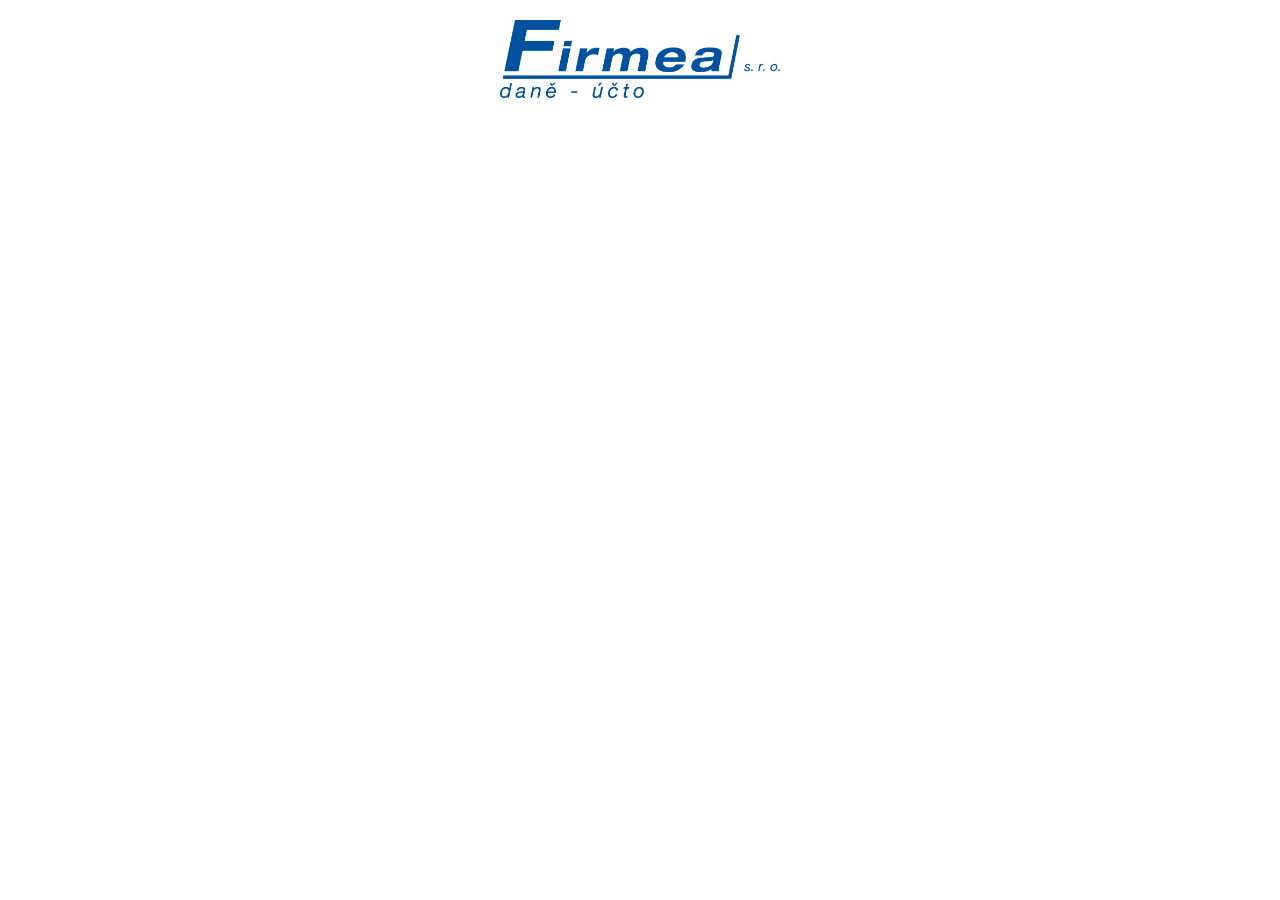
==== index.html @ 1290fe2a "new site logo" ====
<!DOCTYPE html>
<html lang="cs" dir="ltr">
<head>
  <meta charset="utf-8">
  <meta http-equiv="X-UA-Compatible" content="IE=edge">
  <meta name="viewport" content="width=device-width, initial-scale=1">
  <title>Firmea s.r.o.</title>
  <meta name="format-detection" content="telephone=no">
  <link rel="stylesheet" href="normalize.css">
  <link rel="stylesheet" href="main.css">
</head>
<body>
  <img class="site-logo" src="firmea-logo.jpg" alt="Firmea s.r.o.">
</body>
</html>
---- main.css ----
body {

}

.site-logo {
  display: block;
  width: 280px;
  height: auto;
  margin: 20px auto;
}
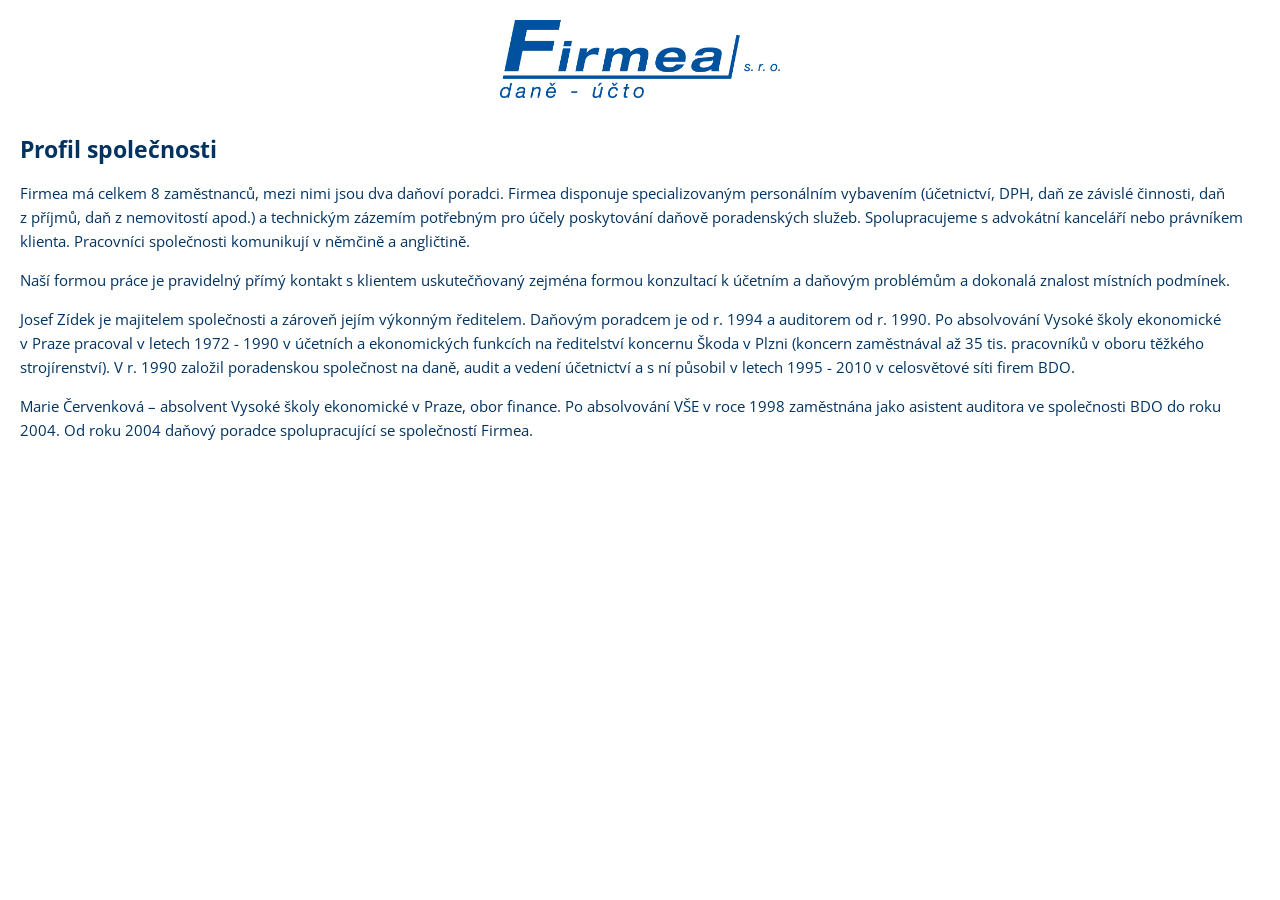
==== commit 76800220: "open sans font" ====
--- a/index.html
+++ b/index.html
@@ -6,10 +6,21 @@
   <meta name="viewport" content="width=device-width, initial-scale=1">
   <title>Firmea s.r.o.</title>
   <meta name="format-detection" content="telephone=no">
+  <link id="theme-font-css" media="all" type="text/css" href="http://fonts.googleapis.com/css?family=Open+Sans:300,300italic,600,600italic&subset=latin,latin-ext" rel="stylesheet">
   <link rel="stylesheet" href="normalize.css">
   <link rel="stylesheet" href="main.css">
 </head>
 <body>
   <img class="site-logo" src="firmea-logo.jpg" alt="Firmea s.r.o.">
+  <section class="content">
+    <h2>Profil společnosti</h2>
+    <p>Firmea má celkem 8 zaměstnanců, mezi nimi jsou dva daňoví poradci. Firmea disponuje specializovaným personálním vybavením (účetnictví, DPH, daň ze závislé činnosti, daň z příjmů, daň z nemovitostí apod.) a technickým zázemím potřebným pro účely poskytování daňově poradenských služeb. Spolupracujeme s advokátní kanceláří nebo právníkem klienta. Pracovníci společnosti komunikují v němčině a angličtině.</p>
+
+    <p>Naší formou práce je pravidelný přímý kontakt s klientem uskutečňovaný zejména formou konzultací k účetním a daňovým problémům a dokonalá znalost místních podmínek.</p> 
+
+    <p>Josef Zídek je majitelem společnosti a zároveň jejím výkonným ředitelem.  Daňovým poradcem je od r. 1994 a auditorem od r. 1990. Po absolvování Vysoké školy ekonomické v Praze pracoval v letech  1972 - 1990 v účetních a ekonomických funkcích na ředitelství koncernu Škoda v Plzni (koncern zaměstnával až 35 tis. pracovníků v oboru těžkého strojírenství). V r. 1990 založil poradenskou společnost na daně, audit a vedení účetnictví a s ní působil v letech 1995 - 2010 v celosvětové síti firem BDO.</p>
+
+    <p>Marie Červenková – absolvent Vysoké školy ekonomické v Praze, obor finance. Po absolvování VŠE v roce 1998 zaměstnána jako asistent auditora ve společnosti BDO do roku 2004. Od roku 2004 daňový poradce spolupracující se společností Firmea.</p>
+  </section>
 </body>
 </html>
--- a/main.css
+++ b/main.css
@@ -1,5 +1,10 @@
+html {
+  font: 15px/24px "Open Sans",Helvetica Neue,Helvetica,Arial,sans-serif;
+}
+
 body {
-
+  #color: #00529e;
+  color: #003361;
 }
 
 .site-logo {
@@ -7,4 +12,8 @@
   width: 280px;
   height: auto;
   margin: 20px auto;
+}
+
+.content {
+  margin: 40px 20px;
 }
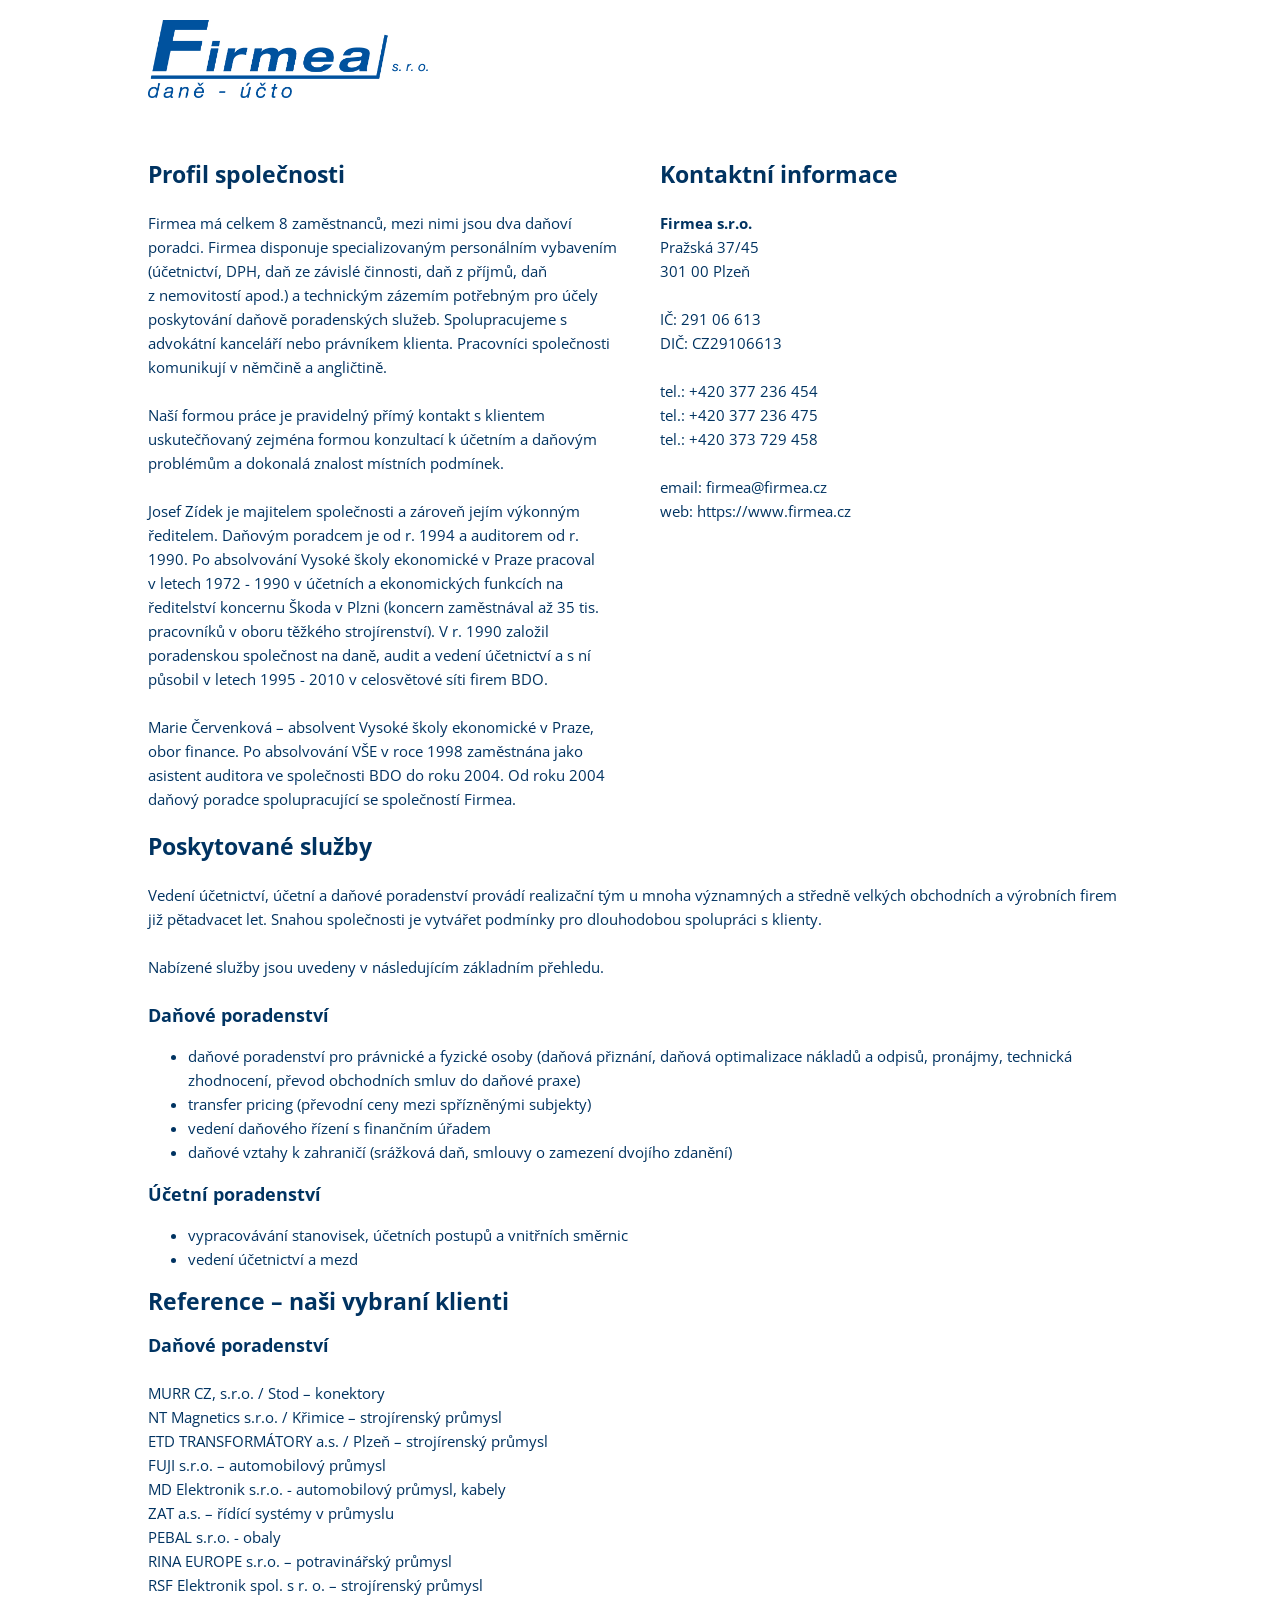
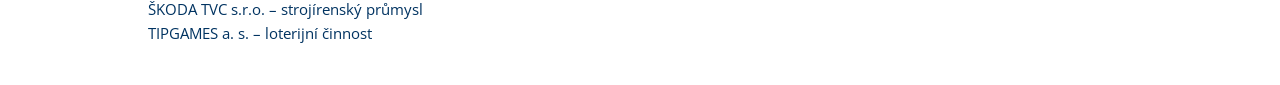
==== commit 75052493: "layout update" ====
--- a/index.html
+++ b/index.html
@@ -5,22 +5,94 @@
   <meta http-equiv="X-UA-Compatible" content="IE=edge">
   <meta name="viewport" content="width=device-width, initial-scale=1">
   <title>Firmea s.r.o.</title>
+  <meta name="description" content="Náš tým zosobňuje zkušenost starších s energií mladých.
+Poskytujeme porady v celém spektru daní, vedeme DPH pro zahraniční firmy, daňové řízení se správcem daně, účtujeme v našem nebo Vašem programu a děláme reporty pro zahraniční vlastníky. Dorozumíme se v anglickém a německém jazyce.">
   <meta name="format-detection" content="telephone=no">
-  <link id="theme-font-css" media="all" type="text/css" href="http://fonts.googleapis.com/css?family=Open+Sans:300,300italic,600,600italic&subset=latin,latin-ext" rel="stylesheet">
+  <link id="theme-font-css" media="all" type="text/css" href="https://fonts.googleapis.com/css?family=Open+Sans:300,300italic,600,600italic&subset=latin,latin-ext" rel="stylesheet">
   <link rel="stylesheet" href="normalize.css">
   <link rel="stylesheet" href="main.css">
 </head>
 <body>
-  <img class="site-logo" src="firmea-logo.jpg" alt="Firmea s.r.o.">
-  <section class="content">
-    <h2>Profil společnosti</h2>
-    <p>Firmea má celkem 8 zaměstnanců, mezi nimi jsou dva daňoví poradci. Firmea disponuje specializovaným personálním vybavením (účetnictví, DPH, daň ze závislé činnosti, daň z příjmů, daň z nemovitostí apod.) a technickým zázemím potřebným pro účely poskytování daňově poradenských služeb. Spolupracujeme s advokátní kanceláří nebo právníkem klienta. Pracovníci společnosti komunikují v němčině a angličtině.</p>
+  <section class="page">
+    <header class="page-header">
+      <img class="site-logo" src="firmea-logo.jpg" alt="Firmea s.r.o.">
+    </header>
+    <section class="content">
+ 
+      <section class="content-right">
+        <h2>Kontaktní informace</h2>
 
-    <p>Naší formou práce je pravidelný přímý kontakt s klientem uskutečňovaný zejména formou konzultací k účetním a daňovým problémům a dokonalá znalost místních podmínek.</p> 
+        <p>
+          <b>Firmea s.r.o.</b><br>
+          Pražská 37/45<br>
+          301&nbsp;00 Plzeň<br>
+          <br>
+          IČ: 291 06 613<br>
+          DIČ: CZ29106613<br>
+          <br>
+          tel.: +420 377 236 454<br>
+          tel.: +420 377 236 475<br>
+          tel.: +420 373 729 458<br>
+          <br>
+          email: firmea@firmea.cz<br>
+          web: https://www.firmea.cz<br>
+        </p>
+      </section>
 
-    <p>Josef Zídek je majitelem společnosti a zároveň jejím výkonným ředitelem.  Daňovým poradcem je od r. 1994 a auditorem od r. 1990. Po absolvování Vysoké školy ekonomické v Praze pracoval v letech  1972 - 1990 v účetních a ekonomických funkcích na ředitelství koncernu Škoda v Plzni (koncern zaměstnával až 35 tis. pracovníků v oboru těžkého strojírenství). V r. 1990 založil poradenskou společnost na daně, audit a vedení účetnictví a s ní působil v letech 1995 - 2010 v celosvětové síti firem BDO.</p>
+     <section class="content-left">
+        <h2>Profil společnosti</h2>
+        
+        <p>Firmea má celkem 8 zaměstnanců, mezi nimi jsou dva daňoví poradci. Firmea disponuje specializovaným personálním vybavením (účetnictví, DPH, daň ze závislé činnosti, daň z příjmů, daň z nemovitostí apod.) a technickým zázemím potřebným pro účely poskytování daňově poradenských služeb. Spolupracujeme s advokátní kanceláří nebo právníkem klienta. Pracovníci společnosti komunikují v němčině a angličtině.</p>
 
-    <p>Marie Červenková – absolvent Vysoké školy ekonomické v Praze, obor finance. Po absolvování VŠE v roce 1998 zaměstnána jako asistent auditora ve společnosti BDO do roku 2004. Od roku 2004 daňový poradce spolupracující se společností Firmea.</p>
+        <p>Naší formou práce je pravidelný přímý kontakt s klientem uskutečňovaný zejména formou konzultací k účetním a daňovým problémům a dokonalá znalost místních podmínek.</p> 
+
+        <p>Josef Zídek je majitelem společnosti a zároveň jejím výkonným ředitelem.  Daňovým poradcem je od r. 1994 a auditorem od r. 1990. Po absolvování Vysoké školy ekonomické v Praze pracoval v letech  1972 - 1990 v účetních a ekonomických funkcích na ředitelství koncernu Škoda v Plzni (koncern zaměstnával až 35 tis. pracovníků v oboru těžkého strojírenství). V r. 1990 založil poradenskou společnost na daně, audit a vedení účetnictví a s ní působil v letech 1995 - 2010 v celosvětové síti firem BDO.</p>
+
+        <p>Marie Červenková – absolvent Vysoké školy ekonomické v Praze, obor finance. Po absolvování VŠE v roce 1998 zaměstnána jako asistent auditora ve společnosti BDO do roku 2004. Od roku 2004 daňový poradce spolupracující se společností Firmea.</p>      
+      </section> 
+
+      <h2>Poskytované služby</h2>
+      
+      <p>Vedení účetnictví, účetní a daňové poradenství provádí realizační tým u mnoha významných a středně velkých obchodních a výrobních firem již pětadvacet let. Snahou společnosti je vytvářet podmínky pro dlouhodobou spolupráci s klienty.</p>
+
+      <p>Nabízené služby jsou uvedeny v následujícím základním přehledu.</p>
+
+      <h3>Daňové poradenství</h3>
+      <ul>
+        <li>daňové poradenství pro právnické a fyzické osoby (daňová přiznání, daňová optimalizace nákladů a odpisů, pronájmy, technická zhodnocení, převod obchodních smluv do daňové praxe)</li>
+
+        <li>transfer pricing (převodní ceny mezi spřízněnými subjekty)</li>
+
+        <li>vedení daňového řízení s finančním úřadem</li>
+
+        <li>daňové vztahy k zahraničí (srážková daň, smlouvy o zamezení dvojího zdanění)</li>
+      </ul>
+
+      <h3>Účetní poradenství</h3>
+      <ul>
+        <li>vypracovávání stanovisek, účetních postupů a vnitřních směrnic</li>
+
+        <li>vedení účetnictví a mezd</li>
+      </ul>
+
+      <h2>Reference – naši vybraní klienti</h2>
+
+      <h3>Daňové poradenství</h3>
+
+      <p>
+        MURR CZ, s.r.o. / Stod – konektory<br>
+        NT Magnetics s.r.o. / Křimice – strojírenský průmysl<br>
+        ETD TRANSFORMÁTORY a.s. / Plzeň – strojírenský průmysl<br>
+        FUJI s.r.o. – automobilový průmysl<br>
+        MD Elektronik s.r.o. - automobilový průmysl, kabely<br>
+        ZAT a.s. – řídící  systémy v průmyslu<br>
+        PEBAL s.r.o. - obaly<br>
+        RINA EUROPE s.r.o. – potravinářský průmysl<br>
+        RSF Elektronik spol. s r. o. – strojírenský průmysl<br>
+        ŠKODA TVC s.r.o. – strojírenský průmysl<br>
+        TIPGAMES a. s. – loterijní činnost<br>
+      </p>
+    </section>
   </section>
 </body>
 </html>
--- a/main.css
+++ b/main.css
@@ -7,13 +7,51 @@
   color: #003361;
 }
 
+p {
+  margin: 24px 0;
+}
+
+.page {
+  max-width: 1024px;
+  margin: 0 auto;
+}
+
+.page-header {
+  min-width: 280px;
+  margin: 20px;
+}
+
 .site-logo {
-  display: block;
-  width: 280px;
-  height: auto;
-  margin: 20px auto;
+  width: 100%;
+}
+@media (min-width: 481px) {
+  .site-logo {
+    width: 280px;
+  }
 }
 
 .content {
+  min-width: 280px;
   margin: 40px 20px;
+}
+
+@media (min-width: 769px) {
+  .content-left {
+    width: 48%;
+    float: left;
+  }
+  .content-right {
+    width: 48%;
+    float: right;
+  }
+  .content-left {
+    //padding-right: 10px;
+  }
+  .content-right {
+    //padding-left: 10px;
+  }
+}
+
+h2 {
+  clear: left;
 }
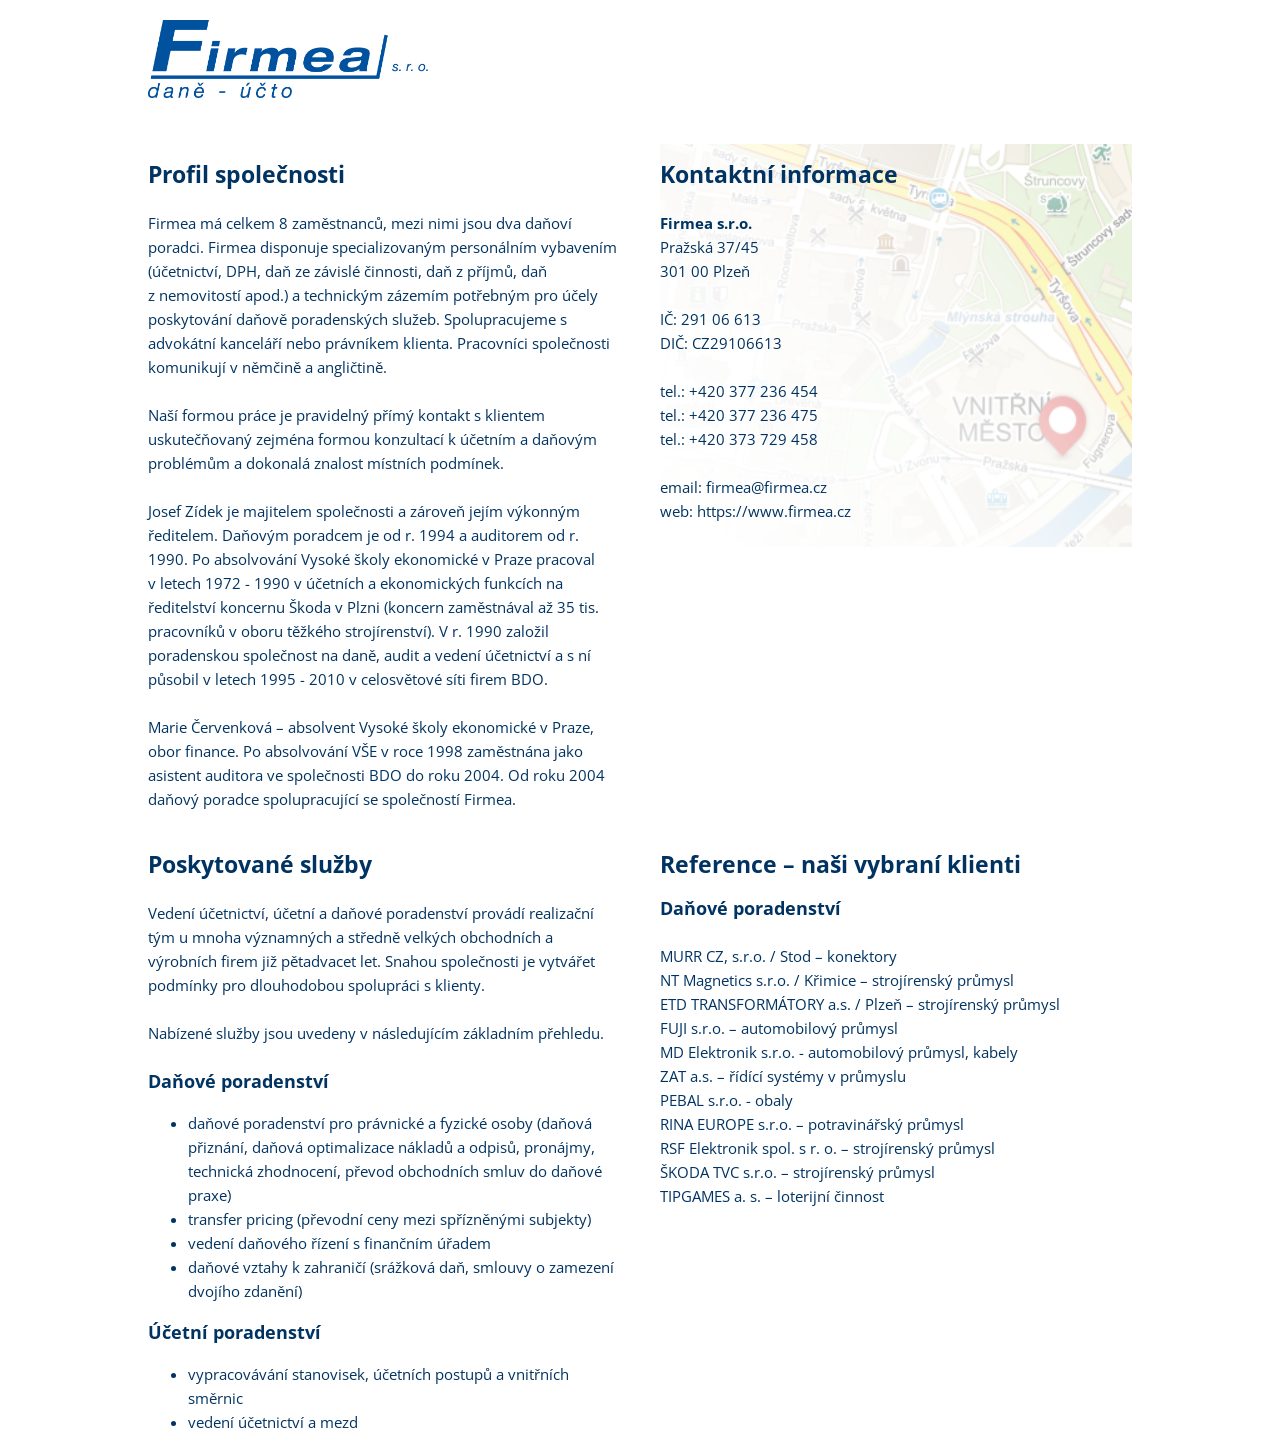
==== commit 8bf055be: "2 columns" ====
--- a/index.html
+++ b/index.html
@@ -19,7 +19,7 @@
     </header>
     <section class="content">
  
-      <section class="content-right">
+      <section class="content-right contact">
         <h2>Kontaktní informace</h2>
 
         <p>
@@ -51,47 +51,51 @@
         <p>Marie Červenková – absolvent Vysoké školy ekonomické v Praze, obor finance. Po absolvování VŠE v roce 1998 zaměstnána jako asistent auditora ve společnosti BDO do roku 2004. Od roku 2004 daňový poradce spolupracující se společností Firmea.</p>      
       </section> 
 
-      <h2>Poskytované služby</h2>
-      
-      <p>Vedení účetnictví, účetní a daňové poradenství provádí realizační tým u mnoha významných a středně velkých obchodních a výrobních firem již pětadvacet let. Snahou společnosti je vytvářet podmínky pro dlouhodobou spolupráci s klienty.</p>
+      <section class="content-left">
+        <h2>Poskytované služby</h2>
+        
+        <p>Vedení účetnictví, účetní a daňové poradenství provádí realizační tým u mnoha významných a středně velkých obchodních a výrobních firem již pětadvacet let. Snahou společnosti je vytvářet podmínky pro dlouhodobou spolupráci s klienty.</p>
 
-      <p>Nabízené služby jsou uvedeny v následujícím základním přehledu.</p>
+        <p>Nabízené služby jsou uvedeny v následujícím základním přehledu.</p>
 
-      <h3>Daňové poradenství</h3>
-      <ul>
-        <li>daňové poradenství pro právnické a fyzické osoby (daňová přiznání, daňová optimalizace nákladů a odpisů, pronájmy, technická zhodnocení, převod obchodních smluv do daňové praxe)</li>
+        <h3>Daňové poradenství</h3>
+        <ul>
+          <li>daňové poradenství pro právnické a fyzické osoby (daňová přiznání, daňová optimalizace nákladů a odpisů, pronájmy, technická zhodnocení, převod obchodních smluv do daňové praxe)</li>
 
-        <li>transfer pricing (převodní ceny mezi spřízněnými subjekty)</li>
+          <li>transfer pricing (převodní ceny mezi spřízněnými subjekty)</li>
 
-        <li>vedení daňového řízení s finančním úřadem</li>
+          <li>vedení daňového řízení s finančním úřadem</li>
 
-        <li>daňové vztahy k zahraničí (srážková daň, smlouvy o zamezení dvojího zdanění)</li>
-      </ul>
+          <li>daňové vztahy k zahraničí (srážková daň, smlouvy o zamezení dvojího zdanění)</li>
+        </ul>
 
-      <h3>Účetní poradenství</h3>
-      <ul>
-        <li>vypracovávání stanovisek, účetních postupů a vnitřních směrnic</li>
+        <h3>Účetní poradenství</h3>
+        <ul>
+          <li>vypracovávání stanovisek, účetních postupů a vnitřních směrnic</li>
 
-        <li>vedení účetnictví a mezd</li>
-      </ul>
+          <li>vedení účetnictví a mezd</li>
+        </ul>
+      </section>
 
-      <h2>Reference – naši vybraní klienti</h2>
+      <section class="content-right">
+        <h2>Reference – naši vybraní klienti</h2>
 
-      <h3>Daňové poradenství</h3>
+        <h3>Daňové poradenství</h3>
 
-      <p>
-        MURR CZ, s.r.o. / Stod – konektory<br>
-        NT Magnetics s.r.o. / Křimice – strojírenský průmysl<br>
-        ETD TRANSFORMÁTORY a.s. / Plzeň – strojírenský průmysl<br>
-        FUJI s.r.o. – automobilový průmysl<br>
-        MD Elektronik s.r.o. - automobilový průmysl, kabely<br>
-        ZAT a.s. – řídící  systémy v průmyslu<br>
-        PEBAL s.r.o. - obaly<br>
-        RINA EUROPE s.r.o. – potravinářský průmysl<br>
-        RSF Elektronik spol. s r. o. – strojírenský průmysl<br>
-        ŠKODA TVC s.r.o. – strojírenský průmysl<br>
-        TIPGAMES a. s. – loterijní činnost<br>
-      </p>
+        <p>
+          MURR CZ, s.r.o. / Stod – konektory<br>
+          NT Magnetics s.r.o. / Křimice – strojírenský průmysl<br>
+          ETD TRANSFORMÁTORY a.s. / Plzeň – strojírenský průmysl<br>
+          FUJI s.r.o. – automobilový průmysl<br>
+          MD Elektronik s.r.o. - automobilový průmysl, kabely<br>
+          ZAT a.s. – řídící  systémy v průmyslu<br>
+          PEBAL s.r.o. - obaly<br>
+          RINA EUROPE s.r.o. – potravinářský průmysl<br>
+          RSF Elektronik spol. s r. o. – strojírenský průmysl<br>
+          ŠKODA TVC s.r.o. – strojírenský průmysl<br>
+          TIPGAMES a. s. – loterijní činnost<br>
+        </p>
+      </section>
     </section>
   </section>
 </body>
--- a/main.css
+++ b/main.css
@@ -39,6 +39,7 @@
   .content-left {
     width: 48%;
     float: left;
+    clear: left;
   }
   .content-right {
     width: 48%;
@@ -50,6 +51,10 @@
   .content-right {
     //padding-left: 10px;
   }
+  .contact {
+    background-image: url('prazska1.png');
+    background-position: top right;
+  }
 }
 
 h2 {
